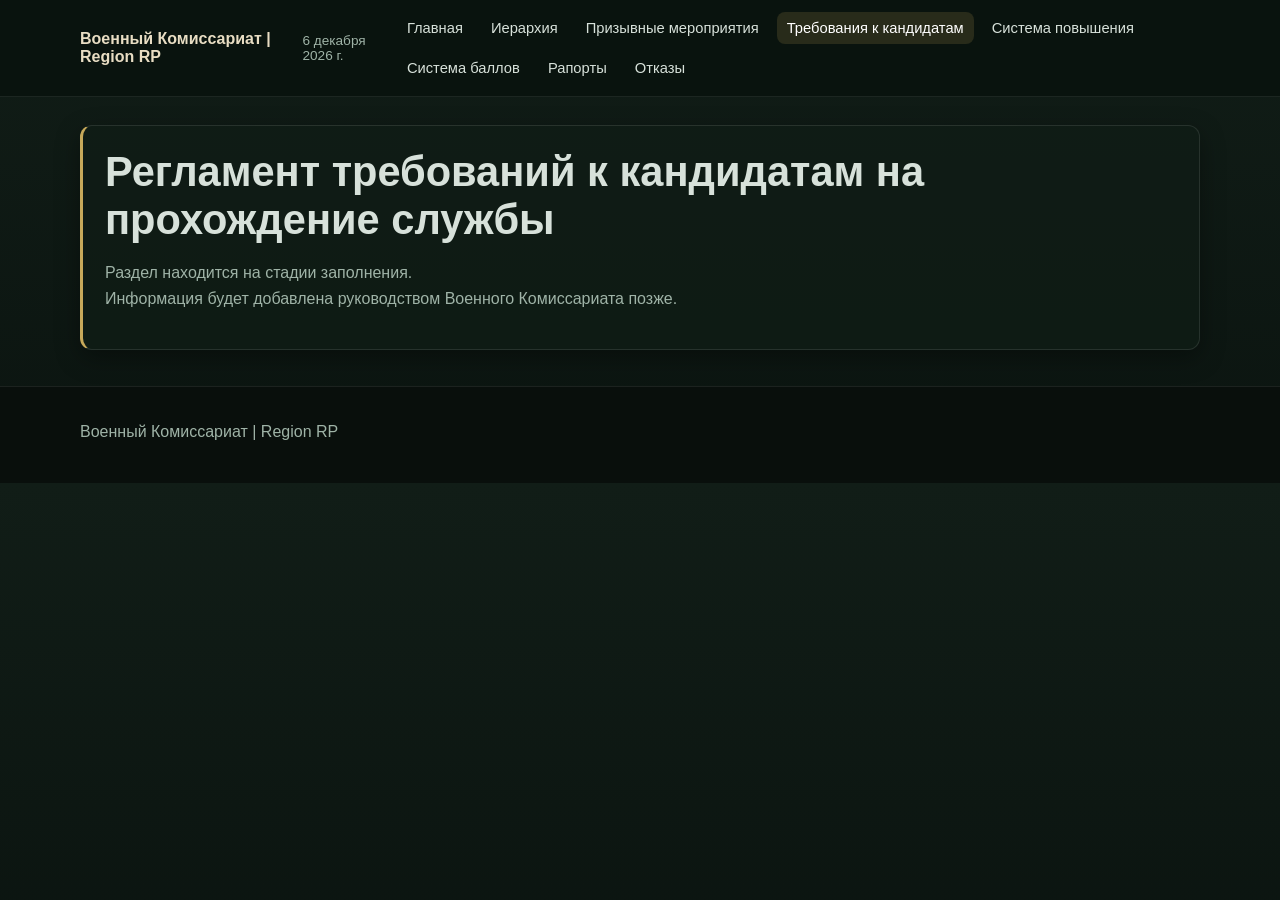
==== candidate-requirements.html @ a1c53a11 "Restructure site into multi-page military portal with shared navigation" ====
<!doctype html><html lang='ru'><head><meta charset='UTF-8'><meta name='viewport' content='width=device-width,initial-scale=1'><title>Требования к кандидатам | ВК</title><link rel='stylesheet' href='style.css'></head><body><header class='topbar'><div class='container topbar__inner'><div class='brand'>Военный Комиссариат | Region RP</div><div id='currentDate' class='date-badge'></div><nav class='nav'><a data-nav href='index.html'>Главная</a><a data-nav href='hierarchy.html'>Иерархия</a><a data-nav href='conscription.html'>Призывные мероприятия</a><a data-nav href='candidate-requirements.html'>Требования к кандидатам</a><a data-nav href='promotion.html'>Система повышения</a><a data-nav href='points.html'>Система баллов</a><a data-nav href='reports.html'>Рапорты</a><a data-nav href='refusal.html'>Отказы</a></nav><button id='menuBtn' class='menu-btn'>☰</button></div><nav id='mobileMenu' class='mobile-menu'><a data-nav href='index.html'>Главная</a><a data-nav href='hierarchy.html'>Иерархия</a><a data-nav href='conscription.html'>Призывные мероприятия</a><a data-nav href='candidate-requirements.html'>Требования к кандидатам</a><a data-nav href='promotion.html'>Система повышения</a><a data-nav href='points.html'>Система баллов</a><a data-nav href='reports.html'>Рапорты</a><a data-nav href='refusal.html'>Отказы</a></nav></header><main class='main container'><section class='panel stub'><h1>Регламент требований к кандидатам на прохождение службы</h1><p>Раздел находится на стадии заполнения.<br>Информация будет добавлена руководством Военного Комиссариата позже.</p></section></main><footer class='footer'><div class='container'><p>Военный Комиссариат | Region RP</p></div></footer><button id='toTopBtn' class='to-top'>↑</button><script src='script.js'></script></body></html>
---- style.css ----
:root {
  --bg: #0b1410;
  --bg2: #111d17;
  --panel: rgba(16, 29, 22, 0.85);
  --line: rgba(199, 169, 90, 0.28);
  --text: #d7e1da;
  --muted: #9fb3a7;
  --accent: #c7a95a;
  --shadow: 0 8px 24px rgba(0, 0, 0, 0.35);
}
*{box-sizing:border-box}
html{scroll-behavior:smooth}
body{margin:0;font-family:Segoe UI,Tahoma,sans-serif;background:linear-gradient(180deg,var(--bg2),var(--bg));color:var(--text)}
.container{width:min(1120px,92%);margin:auto}

.topbar{position:sticky;top:0;z-index:20;background:rgba(10,20,14,.95);border-bottom:1px solid rgba(255,255,255,.08);backdrop-filter:blur(6px)}
.topbar__inner{display:flex;align-items:center;gap:12px;justify-content:space-between;padding:12px 0}
.brand{font-weight:700;color:#e8ddc3}
.date-badge{font-size:.85rem;color:var(--muted)}
.nav{display:flex;gap:8px;flex-wrap:wrap}
.nav a,.mobile-menu a{text-decoration:none;color:var(--text);padding:8px 10px;border-radius:8px;font-size:.92rem}
.nav a:hover,.mobile-menu a:hover,.nav a.active,.mobile-menu a.active{background:rgba(199,169,90,.16);color:#fff}
.menu-btn{display:none;background:transparent;border:1px solid var(--line);color:var(--text);border-radius:8px;padding:6px 10px}
.mobile-menu{display:none;flex-direction:column;padding:0 4% 12px}
.mobile-menu.open{display:flex}

.main{padding:28px 0 36px}
.panel,.card,.table-wrap{background:var(--panel);border:1px solid rgba(255,255,255,.1);border-left:3px solid var(--accent);border-radius:12px;box-shadow:var(--shadow)}
.panel{padding:18px}
h1{margin:0 0 12px;font-size:clamp(1.6rem,3.6vw,2.6rem)}
h2{margin:0 0 10px;font-size:clamp(1.3rem,2.2vw,1.8rem)}
p{color:var(--muted);line-height:1.6}

.quick-grid{display:grid;grid-template-columns:repeat(3,1fr);gap:12px;margin-top:14px}
.card{padding:16px;text-decoration:none;color:inherit;transition:.2s transform,.2s border-color}
.card:hover{transform:translateY(-2px);border-color:var(--accent)}
.card h3{margin:0 0 8px;font-size:1.02rem}

.section{margin-top:18px}
.list{line-height:1.7;color:var(--muted)}
.cards-two{display:grid;grid-template-columns:repeat(2,1fr);gap:12px}
.table-wrap{overflow:auto}
table{width:100%;border-collapse:collapse;min-width:700px}
th,td{padding:10px;border-bottom:1px solid rgba(255,255,255,.08);text-align:left}
th{color:#f0dfb2}

.rank-list{display:grid;gap:8px}
.rank{padding:10px 14px 10px 34px;border:1px solid rgba(255,255,255,.08);border-radius:8px;position:relative;background:rgba(255,255,255,.02)}
.rank::before{content:"★";position:absolute;left:10px;color:var(--accent)}

.stub{padding:22px}
.footer{border-top:1px solid rgba(255,255,255,.08);padding:16px 0 22px;background:rgba(9,15,12,.95)}
.to-top{position:fixed;right:16px;bottom:16px;width:42px;height:42px;border-radius:50%;border:1px solid var(--line);background:rgba(10,20,14,.95);color:var(--text);display:none}
.to-top.show{display:block}

.calc-grid{display:grid;grid-template-columns:1fr auto;gap:10px;align-items:center}
.report-template{white-space:pre-line;background:rgba(255,255,255,.03);padding:12px;border-radius:8px;border:1px solid rgba(255,255,255,.08)}
.btn{border:1px solid var(--line);background:rgba(255,255,255,.03);color:var(--text);padding:9px 12px;border-radius:8px;cursor:pointer}
.btn:hover{background:rgba(199,169,90,.12)}

@media (max-width:900px){.quick-grid{grid-template-columns:1fr 1fr}.cards-two{grid-template-columns:1fr}}
@media (max-width:760px){.nav{display:none}.menu-btn{display:block}.quick-grid{grid-template-columns:1fr}}
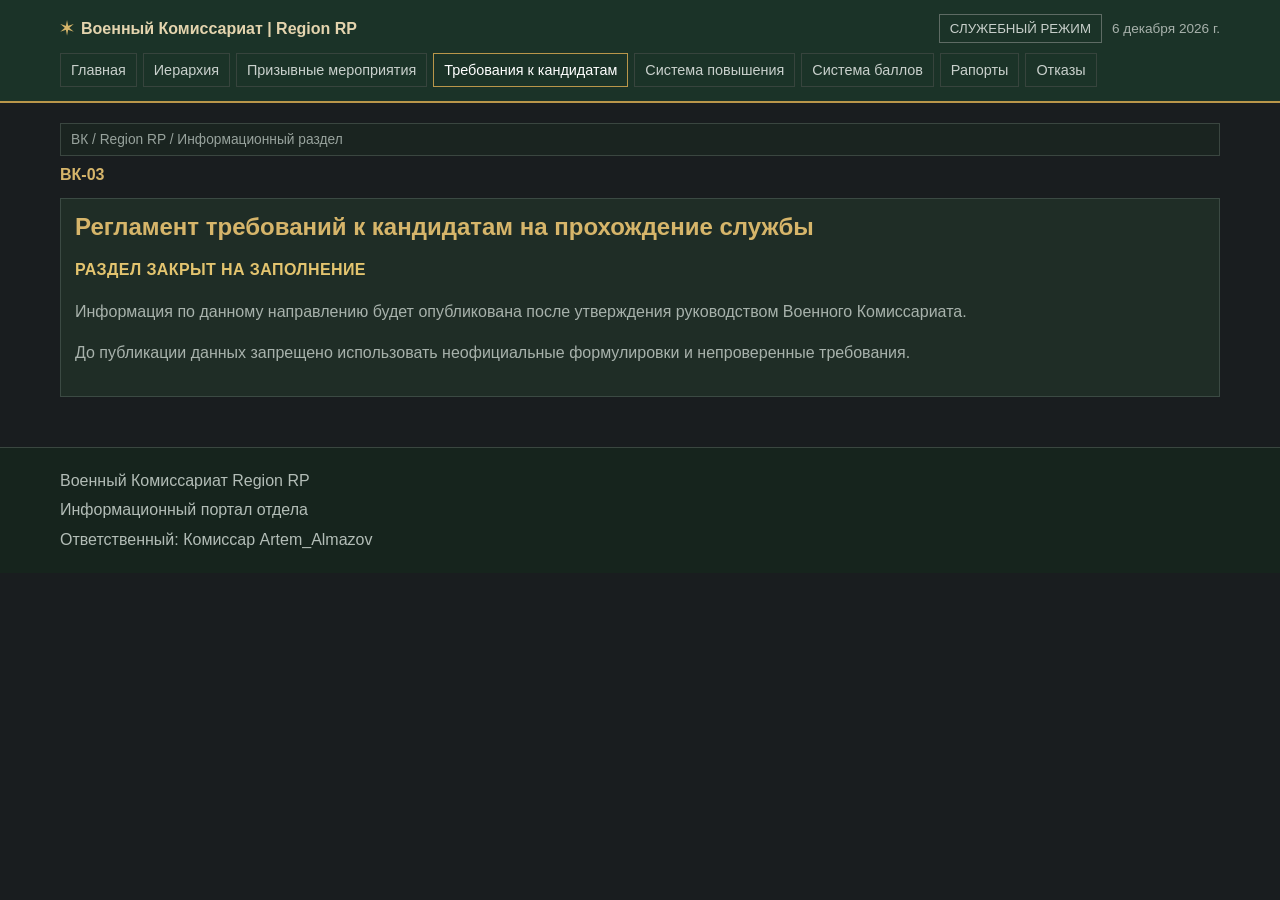
==== commit 53c1b180: "Refine multipage portal into strict military internal system UI" ====
--- a/candidate-requirements.html
+++ b/candidate-requirements.html
@@ -1 +1 @@
-<!doctype html><html lang='ru'><head><meta charset='UTF-8'><meta name='viewport' content='width=device-width,initial-scale=1'><title>Требования к кандидатам | ВК</title><link rel='stylesheet' href='style.css'></head><body><header class='topbar'><div class='container topbar__inner'><div class='brand'>Военный Комиссариат | Region RP</div><div id='currentDate' class='date-badge'></div><nav class='nav'><a data-nav href='index.html'>Главная</a><a data-nav href='hierarchy.html'>Иерархия</a><a data-nav href='conscription.html'>Призывные мероприятия</a><a data-nav href='candidate-requirements.html'>Требования к кандидатам</a><a data-nav href='promotion.html'>Система повышения</a><a data-nav href='points.html'>Система баллов</a><a data-nav href='reports.html'>Рапорты</a><a data-nav href='refusal.html'>Отказы</a></nav><button id='menuBtn' class='menu-btn'>☰</button></div><nav id='mobileMenu' class='mobile-menu'><a data-nav href='index.html'>Главная</a><a data-nav href='hierarchy.html'>Иерархия</a><a data-nav href='conscription.html'>Призывные мероприятия</a><a data-nav href='candidate-requirements.html'>Требования к кандидатам</a><a data-nav href='promotion.html'>Система повышения</a><a data-nav href='points.html'>Система баллов</a><a data-nav href='reports.html'>Рапорты</a><a data-nav href='refusal.html'>Отказы</a></nav></header><main class='main container'><section class='panel stub'><h1>Регламент требований к кандидатам на прохождение службы</h1><p>Раздел находится на стадии заполнения.<br>Информация будет добавлена руководством Военного Комиссариата позже.</p></section></main><footer class='footer'><div class='container'><p>Военный Комиссариат | Region RP</p></div></footer><button id='toTopBtn' class='to-top'>↑</button><script src='script.js'></script></body></html>
+<!doctype html><html lang='ru'><head><meta charset='UTF-8'><meta name='viewport' content='width=device-width,initial-scale=1'><title>Требования к кандидатам | ВК-03</title><link rel='stylesheet' href='style.css'></head><body><header class='topbar'><div class='container topbar__inner'><div class='brand'><span class='emblem'>✶</span> Военный Комиссариат | Region RP</div><div class='service-pill'>Служебный режим</div><div id='currentDate' class='date-badge'></div><nav class='nav'><a data-nav href='index.html'>Главная</a><a data-nav href='hierarchy.html'>Иерархия</a><a data-nav href='conscription.html'>Призывные мероприятия</a><a data-nav href='candidate-requirements.html'>Требования к кандидатам</a><a data-nav href='promotion.html'>Система повышения</a><a data-nav href='points.html'>Система баллов</a><a data-nav href='reports.html'>Рапорты</a><a data-nav href='refusal.html'>Отказы</a></nav><button id='menuBtn' class='menu-btn' aria-expanded='false'>☰</button></div><div class='gold-line'></div><nav id='mobileMenu' class='mobile-menu'><a data-nav href='index.html'>Главная</a><a data-nav href='hierarchy.html'>Иерархия</a><a data-nav href='conscription.html'>Призывные мероприятия</a><a data-nav href='candidate-requirements.html'>Требования к кандидатам</a><a data-nav href='promotion.html'>Система повышения</a><a data-nav href='points.html'>Система баллов</a><a data-nav href='reports.html'>Рапорты</a><a data-nav href='refusal.html'>Отказы</a></nav></header><main class='main container'><div class='service-line'>ВК / Region RP / Информационный раздел</div><div class='section-code'>ВК-03</div><section class='panel stub'><h1>Регламент требований к кандидатам на прохождение службы</h1><p class='warn'>РАЗДЕЛ ЗАКРЫТ НА ЗАПОЛНЕНИЕ</p><p>Информация по данному направлению будет опубликована после утверждения руководством Военного Комиссариата.</p><p>До публикации данных запрещено использовать неофициальные формулировки и непроверенные требования.</p></section></main><footer class='footer'><div class='container'><p>Военный Комиссариат Region RP</p><p>Информационный портал отдела</p><p>Ответственный: Комиссар Artem_Almazov</p></div></footer><button id='toTopBtn' class='to-top'>↑</button><script src='script.js'></script></body></html>
--- a/style.css
+++ b/style.css
@@ -1,62 +1,24 @@
-:root {
-  --bg: #0b1410;
-  --bg2: #111d17;
-  --panel: rgba(16, 29, 22, 0.85);
-  --line: rgba(199, 169, 90, 0.28);
-  --text: #d7e1da;
-  --muted: #9fb3a7;
-  --accent: #c7a95a;
-  --shadow: 0 8px 24px rgba(0, 0, 0, 0.35);
-}
-*{box-sizing:border-box}
-html{scroll-behavior:smooth}
-body{margin:0;font-family:Segoe UI,Tahoma,sans-serif;background:linear-gradient(180deg,var(--bg2),var(--bg));color:var(--text)}
-.container{width:min(1120px,92%);margin:auto}
-
-.topbar{position:sticky;top:0;z-index:20;background:rgba(10,20,14,.95);border-bottom:1px solid rgba(255,255,255,.08);backdrop-filter:blur(6px)}
-.topbar__inner{display:flex;align-items:center;gap:12px;justify-content:space-between;padding:12px 0}
-.brand{font-weight:700;color:#e8ddc3}
+:root{--bg:#191d1f;--panel:#1f2d26;--panel2:#24352d;--line:#b9964a;--text:#c9d0cc;--muted:#a8b2ac;--title:#d6b56a}
+*{box-sizing:border-box}html{scroll-behavior:smooth}body{margin:0;background:var(--bg);color:var(--text);font-family:Segoe UI,Tahoma,sans-serif}
+.container{width:min(1160px,94%);margin:auto}
+.topbar{position:sticky;top:0;z-index:30;background:#1b3328}.gold-line{height:2px;background:var(--line)}
+.topbar__inner{display:flex;align-items:center;gap:10px;padding:14px 0;flex-wrap:wrap}
+.brand{font-weight:700;display:flex;align-items:center;gap:8px;color:#e4d4ae}.emblem{color:var(--title)}
+.service-pill{margin-left:auto;border:1px solid #5e6b64;padding:6px 10px;font-size:.83rem;text-transform:uppercase}
 .date-badge{font-size:.85rem;color:var(--muted)}
-.nav{display:flex;gap:8px;flex-wrap:wrap}
-.nav a,.mobile-menu a{text-decoration:none;color:var(--text);padding:8px 10px;border-radius:8px;font-size:.92rem}
-.nav a:hover,.mobile-menu a:hover,.nav a.active,.mobile-menu a.active{background:rgba(199,169,90,.16);color:#fff}
-.menu-btn{display:none;background:transparent;border:1px solid var(--line);color:var(--text);border-radius:8px;padding:6px 10px}
-.mobile-menu{display:none;flex-direction:column;padding:0 4% 12px}
-.mobile-menu.open{display:flex}
-
-.main{padding:28px 0 36px}
-.panel,.card,.table-wrap{background:var(--panel);border:1px solid rgba(255,255,255,.1);border-left:3px solid var(--accent);border-radius:12px;box-shadow:var(--shadow)}
-.panel{padding:18px}
-h1{margin:0 0 12px;font-size:clamp(1.6rem,3.6vw,2.6rem)}
-h2{margin:0 0 10px;font-size:clamp(1.3rem,2.2vw,1.8rem)}
-p{color:var(--muted);line-height:1.6}
-
-.quick-grid{display:grid;grid-template-columns:repeat(3,1fr);gap:12px;margin-top:14px}
-.card{padding:16px;text-decoration:none;color:inherit;transition:.2s transform,.2s border-color}
-.card:hover{transform:translateY(-2px);border-color:var(--accent)}
-.card h3{margin:0 0 8px;font-size:1.02rem}
-
-.section{margin-top:18px}
-.list{line-height:1.7;color:var(--muted)}
-.cards-two{display:grid;grid-template-columns:repeat(2,1fr);gap:12px}
-.table-wrap{overflow:auto}
-table{width:100%;border-collapse:collapse;min-width:700px}
-th,td{padding:10px;border-bottom:1px solid rgba(255,255,255,.08);text-align:left}
-th{color:#f0dfb2}
-
-.rank-list{display:grid;gap:8px}
-.rank{padding:10px 14px 10px 34px;border:1px solid rgba(255,255,255,.08);border-radius:8px;position:relative;background:rgba(255,255,255,.02)}
-.rank::before{content:"★";position:absolute;left:10px;color:var(--accent)}
-
-.stub{padding:22px}
-.footer{border-top:1px solid rgba(255,255,255,.08);padding:16px 0 22px;background:rgba(9,15,12,.95)}
-.to-top{position:fixed;right:16px;bottom:16px;width:42px;height:42px;border-radius:50%;border:1px solid var(--line);background:rgba(10,20,14,.95);color:var(--text);display:none}
-.to-top.show{display:block}
-
-.calc-grid{display:grid;grid-template-columns:1fr auto;gap:10px;align-items:center}
-.report-template{white-space:pre-line;background:rgba(255,255,255,.03);padding:12px;border-radius:8px;border:1px solid rgba(255,255,255,.08)}
-.btn{border:1px solid var(--line);background:rgba(255,255,255,.03);color:var(--text);padding:9px 12px;border-radius:8px;cursor:pointer}
-.btn:hover{background:rgba(199,169,90,.12)}
-
-@media (max-width:900px){.quick-grid{grid-template-columns:1fr 1fr}.cards-two{grid-template-columns:1fr}}
-@media (max-width:760px){.nav{display:none}.menu-btn{display:block}.quick-grid{grid-template-columns:1fr}}
+.nav{display:flex;gap:6px;flex-wrap:wrap;width:100%}.nav a,.mobile-menu a{text-decoration:none;color:var(--text);padding:8px 10px;border:1px solid #37443d;font-size:.9rem}
+.nav a.active,.nav a:hover,.mobile-menu a.active{border-color:var(--line);color:#fff}
+.menu-btn{display:none;background:transparent;color:var(--text);border:1px solid #44554d;padding:6px 10px}
+.mobile-menu{display:none;flex-direction:column;padding:0 0 12px}.mobile-menu.open{display:flex}
+.main{padding:20px 0 30px}.service-line{font-size:.86rem;color:#98a39d;padding:8px 10px;border:1px solid #3a4640;background:#1a2420}.section-code{color:var(--title);margin:10px 0 14px;font-weight:700}
+.panel,.card,.table-wrap{background:var(--panel);border:1px solid #3b4a43;padding:14px}
+h1,h2{color:var(--title);margin:0 0 10px}p{color:var(--muted);line-height:1.6}.list{line-height:1.7;color:var(--text)}
+.quick-grid{display:grid;grid-template-columns:repeat(3,1fr);gap:10px}.card{background:var(--panel2);text-decoration:none;color:var(--text)}
+.cards-two{display:grid;grid-template-columns:1fr 1fr;gap:10px}.section{margin-top:14px}
+table{width:100%;border-collapse:collapse;min-width:700px}th,td{padding:10px;border-bottom:1px solid #435249;text-align:left}th{color:var(--title)}.table-wrap{overflow:auto}
+.warn{color:#e3c46f;font-weight:700;letter-spacing:.4px}.report-template{white-space:pre-line;border:1px solid #435249;padding:10px;background:#202a25}
+.btn{border:1px solid var(--line);background:#28332e;color:var(--text);padding:8px 12px;cursor:pointer}
+.calc-grid{display:grid;grid-template-columns:1fr 1fr;gap:8px}.calc-grid label{display:flex;justify-content:space-between;gap:8px}
+.footer{margin-top:20px;border-top:1px solid #3a4740;background:#16241d;padding:16px 0}.footer p{margin:4px 0;color:#b3bdb7}
+.to-top{position:fixed;right:16px;bottom:16px;display:none;background:#203128;color:var(--text);border:1px solid var(--line);width:40px;height:40px}.to-top.show{display:block}
+@media(max-width:820px){.menu-btn{display:block}.nav{display:none}.quick-grid,.cards-two,.calc-grid{grid-template-columns:1fr}}
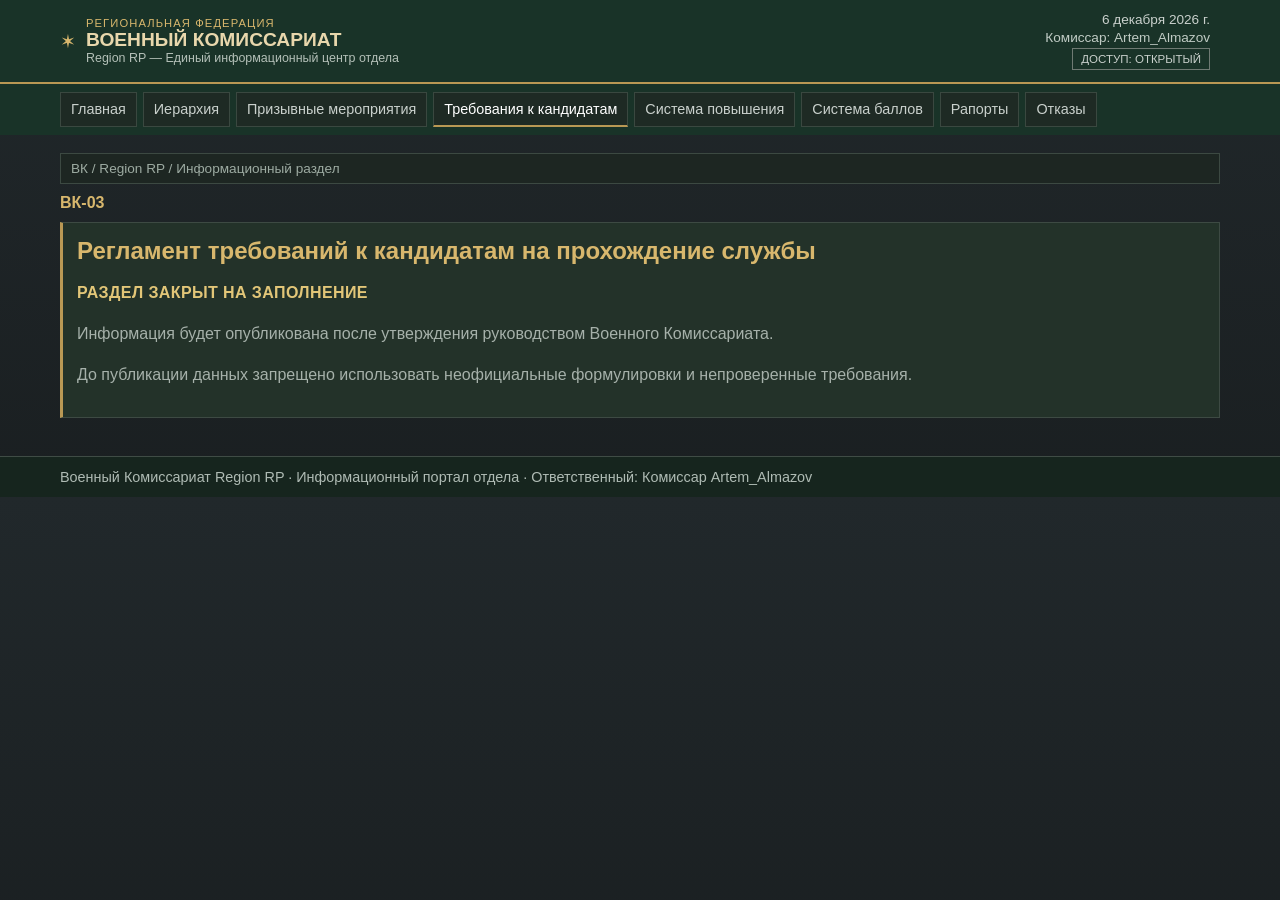
==== commit 17d8769a: "Enhance UI to official military EIS style across all pages" ====
--- a/candidate-requirements.html
+++ b/candidate-requirements.html
@@ -1 +1 @@
-<!doctype html><html lang='ru'><head><meta charset='UTF-8'><meta name='viewport' content='width=device-width,initial-scale=1'><title>Требования к кандидатам | ВК-03</title><link rel='stylesheet' href='style.css'></head><body><header class='topbar'><div class='container topbar__inner'><div class='brand'><span class='emblem'>✶</span> Военный Комиссариат | Region RP</div><div class='service-pill'>Служебный режим</div><div id='currentDate' class='date-badge'></div><nav class='nav'><a data-nav href='index.html'>Главная</a><a data-nav href='hierarchy.html'>Иерархия</a><a data-nav href='conscription.html'>Призывные мероприятия</a><a data-nav href='candidate-requirements.html'>Требования к кандидатам</a><a data-nav href='promotion.html'>Система повышения</a><a data-nav href='points.html'>Система баллов</a><a data-nav href='reports.html'>Рапорты</a><a data-nav href='refusal.html'>Отказы</a></nav><button id='menuBtn' class='menu-btn' aria-expanded='false'>☰</button></div><div class='gold-line'></div><nav id='mobileMenu' class='mobile-menu'><a data-nav href='index.html'>Главная</a><a data-nav href='hierarchy.html'>Иерархия</a><a data-nav href='conscription.html'>Призывные мероприятия</a><a data-nav href='candidate-requirements.html'>Требования к кандидатам</a><a data-nav href='promotion.html'>Система повышения</a><a data-nav href='points.html'>Система баллов</a><a data-nav href='reports.html'>Рапорты</a><a data-nav href='refusal.html'>Отказы</a></nav></header><main class='main container'><div class='service-line'>ВК / Region RP / Информационный раздел</div><div class='section-code'>ВК-03</div><section class='panel stub'><h1>Регламент требований к кандидатам на прохождение службы</h1><p class='warn'>РАЗДЕЛ ЗАКРЫТ НА ЗАПОЛНЕНИЕ</p><p>Информация по данному направлению будет опубликована после утверждения руководством Военного Комиссариата.</p><p>До публикации данных запрещено использовать неофициальные формулировки и непроверенные требования.</p></section></main><footer class='footer'><div class='container'><p>Военный Комиссариат Region RP</p><p>Информационный портал отдела</p><p>Ответственный: Комиссар Artem_Almazov</p></div></footer><button id='toTopBtn' class='to-top'>↑</button><script src='script.js'></script></body></html>+<!doctype html><html lang='ru'><head><meta charset='UTF-8'><meta name='viewport' content='width=device-width,initial-scale=1'><title>Требования к кандидатам | ВК-03</title><link rel='stylesheet' href='style.css'></head><body><header class='topbar'><div class='container header-grid'><div class='brand-block'><div class='emblem'>✶</div><div><div class='brand-top'>РЕГИОНАЛЬНАЯ ФЕДЕРАЦИЯ</div><div class='brand-main'>ВОЕННЫЙ КОМИССАРИАТ</div><div class='brand-sub'>Region RP — Единый информационный центр отдела</div></div></div><div class='meta-block'><div id='currentDate' class='date-badge'></div><div class='commissioner'>Комиссар: Artem_Almazov</div><div class='service-pill'>Доступ: открытый</div></div><button id='menuBtn' class='menu-btn' aria-expanded='false'>☰</button></div><div class='gold-line'></div><nav class='nav container'><a data-nav href='index.html'>Главная</a><a data-nav href='hierarchy.html'>Иерархия</a><a data-nav href='conscription.html'>Призывные мероприятия</a><a data-nav href='candidate-requirements.html'>Требования к кандидатам</a><a data-nav href='promotion.html'>Система повышения</a><a data-nav href='points.html'>Система баллов</a><a data-nav href='reports.html'>Рапорты</a><a data-nav href='refusal.html'>Отказы</a></nav><nav id='mobileMenu' class='mobile-menu container'><a data-nav href='index.html'>Главная</a><a data-nav href='hierarchy.html'>Иерархия</a><a data-nav href='conscription.html'>Призывные мероприятия</a><a data-nav href='candidate-requirements.html'>Требования к кандидатам</a><a data-nav href='promotion.html'>Система повышения</a><a data-nav href='points.html'>Система баллов</a><a data-nav href='reports.html'>Рапорты</a><a data-nav href='refusal.html'>Отказы</a></nav></header><main class='main container'><div class='service-line'>ВК / Region RP / Информационный раздел</div><div class='section-code'>ВК-03</div><section class='panel stub'><h1>Регламент требований к кандидатам на прохождение службы</h1><p class='warn'>РАЗДЕЛ ЗАКРЫТ НА ЗАПОЛНЕНИЕ</p><p>Информация будет опубликована после утверждения руководством Военного Комиссариата.</p><p>До публикации данных запрещено использовать неофициальные формулировки и непроверенные требования.</p></section></main><footer class='footer'><div class='container'>Военный Комиссариат Region RP · Информационный портал отдела · Ответственный: Комиссар Artem_Almazov</div></footer><button id='toTopBtn' class='to-top'>↑</button><script src='script.js'></script></body></html>
--- a/style.css
+++ b/style.css
@@ -1,24 +1,21 @@
-:root{--bg:#191d1f;--panel:#1f2d26;--panel2:#24352d;--line:#b9964a;--text:#c9d0cc;--muted:#a8b2ac;--title:#d6b56a}
-*{box-sizing:border-box}html{scroll-behavior:smooth}body{margin:0;background:var(--bg);color:var(--text);font-family:Segoe UI,Tahoma,sans-serif}
-.container{width:min(1160px,94%);margin:auto}
-.topbar{position:sticky;top:0;z-index:30;background:#1b3328}.gold-line{height:2px;background:var(--line)}
-.topbar__inner{display:flex;align-items:center;gap:10px;padding:14px 0;flex-wrap:wrap}
-.brand{font-weight:700;display:flex;align-items:center;gap:8px;color:#e4d4ae}.emblem{color:var(--title)}
-.service-pill{margin-left:auto;border:1px solid #5e6b64;padding:6px 10px;font-size:.83rem;text-transform:uppercase}
-.date-badge{font-size:.85rem;color:var(--muted)}
-.nav{display:flex;gap:6px;flex-wrap:wrap;width:100%}.nav a,.mobile-menu a{text-decoration:none;color:var(--text);padding:8px 10px;border:1px solid #37443d;font-size:.9rem}
-.nav a.active,.nav a:hover,.mobile-menu a.active{border-color:var(--line);color:#fff}
-.menu-btn{display:none;background:transparent;color:var(--text);border:1px solid #44554d;padding:6px 10px}
-.mobile-menu{display:none;flex-direction:column;padding:0 0 12px}.mobile-menu.open{display:flex}
-.main{padding:20px 0 30px}.service-line{font-size:.86rem;color:#98a39d;padding:8px 10px;border:1px solid #3a4640;background:#1a2420}.section-code{color:var(--title);margin:10px 0 14px;font-weight:700}
-.panel,.card,.table-wrap{background:var(--panel);border:1px solid #3b4a43;padding:14px}
-h1,h2{color:var(--title);margin:0 0 10px}p{color:var(--muted);line-height:1.6}.list{line-height:1.7;color:var(--text)}
-.quick-grid{display:grid;grid-template-columns:repeat(3,1fr);gap:10px}.card{background:var(--panel2);text-decoration:none;color:var(--text)}
-.cards-two{display:grid;grid-template-columns:1fr 1fr;gap:10px}.section{margin-top:14px}
-table{width:100%;border-collapse:collapse;min-width:700px}th,td{padding:10px;border-bottom:1px solid #435249;text-align:left}th{color:var(--title)}.table-wrap{overflow:auto}
-.warn{color:#e3c46f;font-weight:700;letter-spacing:.4px}.report-template{white-space:pre-line;border:1px solid #435249;padding:10px;background:#202a25}
-.btn{border:1px solid var(--line);background:#28332e;color:var(--text);padding:8px 12px;cursor:pointer}
-.calc-grid{display:grid;grid-template-columns:1fr 1fr;gap:8px}.calc-grid label{display:flex;justify-content:space-between;gap:8px}
-.footer{margin-top:20px;border-top:1px solid #3a4740;background:#16241d;padding:16px 0}.footer p{margin:4px 0;color:#b3bdb7}
-.to-top{position:fixed;right:16px;bottom:16px;display:none;background:#203128;color:var(--text);border:1px solid var(--line);width:40px;height:40px}.to-top.show{display:block}
-@media(max-width:820px){.menu-btn{display:block}.nav{display:none}.quick-grid,.cards-two,.calc-grid{grid-template-columns:1fr}}
+:root{--bg:#1a1f21;--header:#193328;--panel:#233229;--panel2:#273a2f;--line:#b99854;--text:#c9d0cc;--muted:#a6b1aa;--title:#d8b76d}
+*{box-sizing:border-box}html{scroll-behavior:smooth}body{margin:0;background:linear-gradient(180deg,#21282b,#1a1f21);color:var(--text);font-family:Segoe UI,Tahoma,sans-serif}
+.container{width:min(1160px,94%);margin:auto}.topbar{background:var(--header);position:sticky;top:0;z-index:40}
+.header-grid{display:grid;grid-template-columns:1fr auto auto;gap:10px;align-items:center;padding:12px 0}.brand-block{display:flex;gap:10px;align-items:center}.emblem{font-size:1.2rem;color:var(--title)}
+.brand-top{font-size:.7rem;letter-spacing:1.1px;color:var(--title)}.brand-main{font-size:1.2rem;font-weight:700;color:#e8d7ac}.brand-sub{font-size:.78rem;color:#b4c0b8}
+.meta-block{text-align:right;font-size:.85rem}.commissioner{color:#c0cbc4;margin:3px 0}.service-pill{display:inline-block;border:1px solid #6f7a73;padding:4px 8px;text-transform:uppercase;font-size:.72rem}
+.menu-btn{display:none;background:transparent;border:1px solid #4e5c54;color:var(--text);padding:6px 10px}.gold-line{height:2px;background:var(--line)}
+.nav{display:flex;gap:6px;padding:8px 0}.nav a,.mobile-menu a{color:var(--text);text-decoration:none;padding:8px 10px;border:1px solid #3a4840;background:#1e2a24;font-size:.9rem}
+.nav a.active,.mobile-menu a.active{border-bottom:2px solid var(--line);color:#fff}.nav a:hover,.mobile-menu a:hover{border-color:#6a7a70}
+.mobile-menu{display:none;flex-direction:column;padding:0 0 10px}.mobile-menu.open{display:flex}
+.main{padding:18px 0 24px}.service-line{border:1px solid #3c4942;background:#1d2622;padding:7px 10px;color:#9daba2;font-size:.85rem}.section-code{color:var(--title);font-weight:700;margin:10px 0}
+.panel,.card,.table-wrap{background:var(--panel);border:1px solid #3d4a43;border-left:3px solid var(--line);padding:14px}h1,h2,h3{margin:0 0 10px;color:var(--title)}p{color:var(--muted);line-height:1.55}
+.banner{background:#24372d}.section{margin-top:12px}.stats{display:grid;grid-template-columns:repeat(4,1fr);gap:8px}.stat{background:var(--panel2);border:1px solid #425148;padding:10px}
+.quick-grid{display:grid;grid-template-columns:repeat(3,1fr);gap:10px}.card{background:var(--panel2)}.card .num{color:var(--title);font-weight:700;font-size:1.1rem}.card a{color:#d9c081;text-decoration:none;font-size:.9rem}
+.list{line-height:1.7}.warn{font-weight:700;color:#e2c678;letter-spacing:.4px}
+.cards-two{display:grid;grid-template-columns:1fr 1fr;gap:10px}
+table{width:100%;border-collapse:collapse;min-width:700px}th,td{padding:10px;border-bottom:1px solid #44534a;text-align:left}th{color:var(--title)}.table-wrap{overflow:auto}
+.calc-grid{display:grid;grid-template-columns:1fr 1fr;gap:8px}.calc-grid label{display:flex;justify-content:space-between;gap:8px}.btn{background:#2b3a32;color:var(--text);border:1px solid var(--line);padding:8px 12px}
+.report-template{white-space:pre-line;background:#202b25;border:1px solid #495850;padding:10px}
+.footer{margin-top:14px;border-top:1px solid #3f4c45;background:#16251e;color:#afbbb4;padding:12px 0;font-size:.9rem}.to-top{position:fixed;right:16px;bottom:16px;display:none;border:1px solid var(--line);background:#1f3128;color:var(--text);width:40px;height:40px}.to-top.show{display:block}
+@media(max-width:900px){.header-grid{grid-template-columns:1fr auto}.meta-block{order:2}.menu-btn{display:block}.nav{display:none}.stats,.quick-grid,.cards-two,.calc-grid{grid-template-columns:1fr}}
